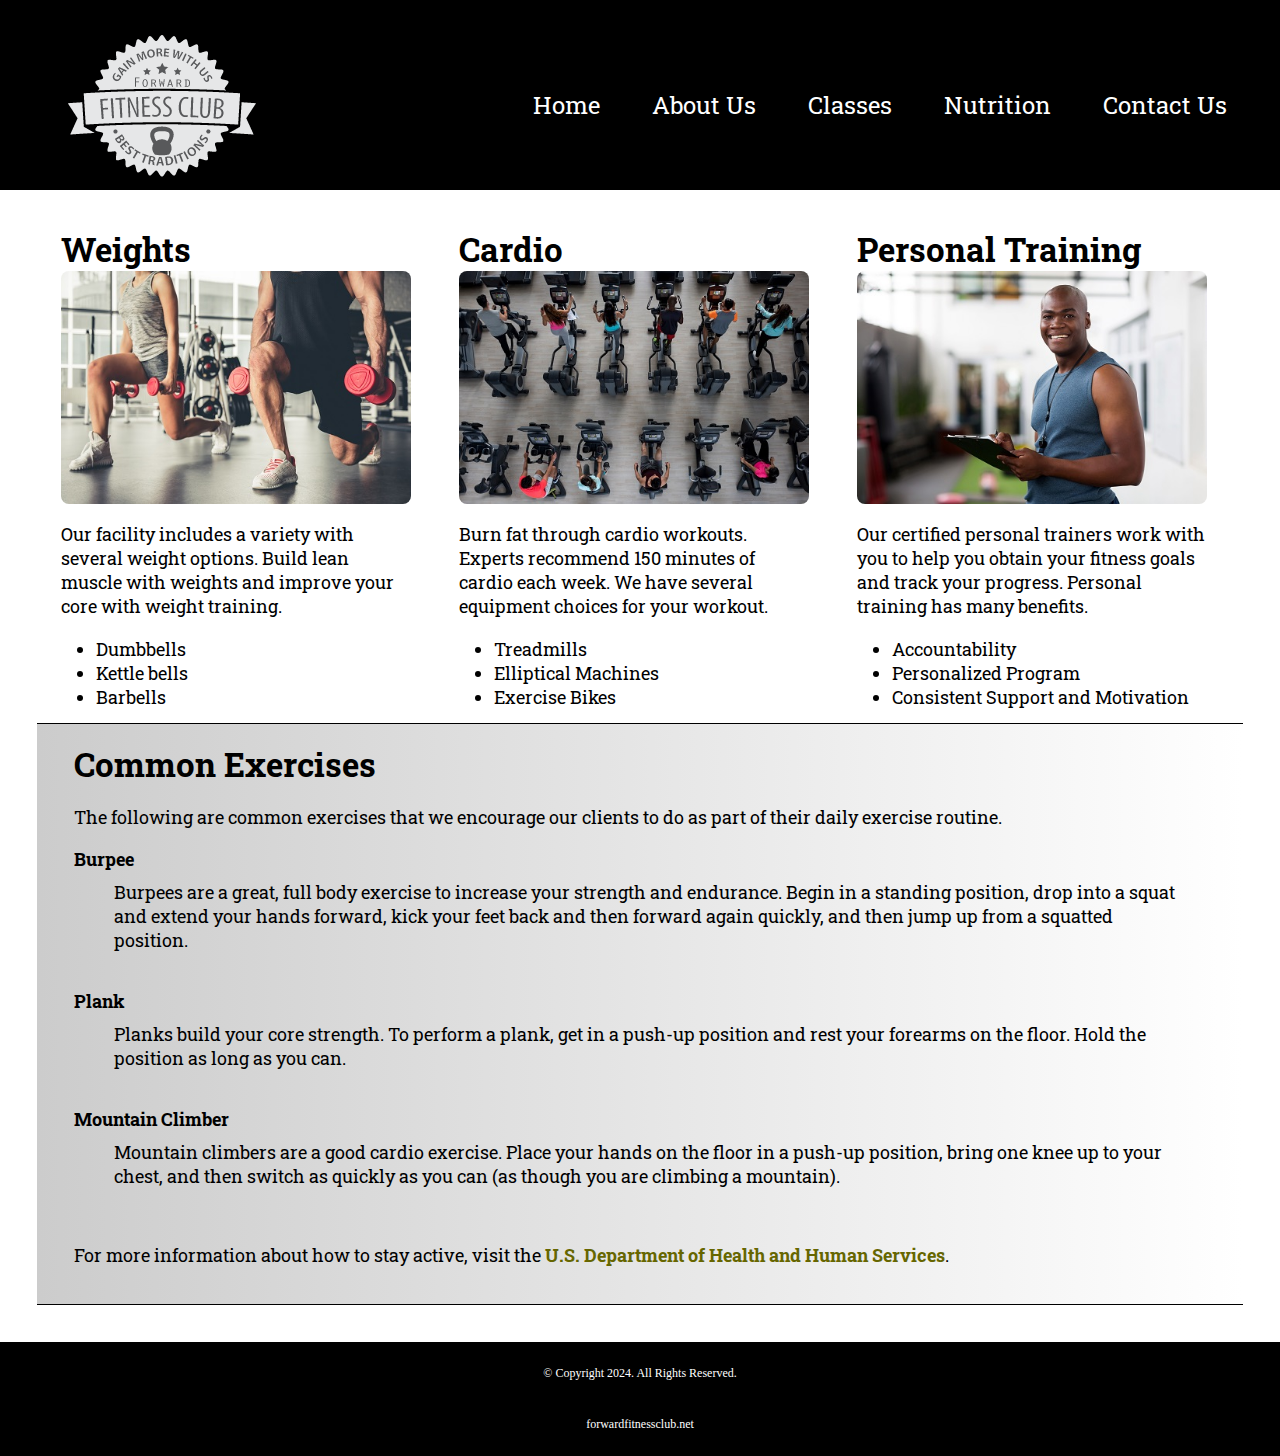
==== about.html @ a8f8325a "update chapter 7" ====
<!DOCTYPE html>
<html lang="en">
<head>
    <link rel="stylesheet" href="css/styles.css">
    <meta charset="UTF-8">
    <title>Forward Fitness Club</title>
    <link rel="shortcut icon" href="images/favicon.ico">
    <link rel="icon" type="image/png" sizes="32x32" href="images/favicon-32.png">
    <link rel="apple-touch-icon" sizes="180x180" href="images/apple-touch-icon.png">
    <link rel="icon" sizes="192x192" href="images/android-chrome-192.png">
    <meta name="viewport" content="width=device-width, initial-scale=1.0">
    <link rel="preconnect" href="https://fonts.googleapis.com">
    <link rel="preconnect" href="https://fonts.gstatic.com" crossorigin>
    <link href="https://fonts.googleapis.com/css2?family=Francois+One&family=Roboto+Slab:wght@100..900&display=swap" rel="stylesheet">
</head>
<body>
    <div id="container">
        <header>
            
            <h1><a href="index.html"><img src="images/forward-fitness-logo.png" alt="Forward Fitness Club Logo" ></a></h1>
        </header>
        <nav>
            <ul>
                <li><a href="index.html">Home</a></li>
                <li><a href="about.html">About Us</a></li>
                <li><a href="classes.html">Classes</a></li>
                <li><a href="nutrition.html">Nutrition</a></li>
                <li><a href="contact.html">Contact Us</a></li>
            </ul>
        </nav>
        <main>
            
            <section id="weights">
                <h1>Weights</h1>
                <img src="images/people-with-weights.jpg" alt="Two people working out with a weight in each hand" class="round" >
                <p>Our facility includes a variety with several weight options. Build lean muscle with weights and improve your core with weight training.</p>
                <ul class="tablet-desktop">
                    <li>Dumbbells</li>
                    <li>Kettle bells</li>
                    <li>Barbells</li>
                </ul>
            </section>

            <section id="cardio">
                <h1>Cardio</h1>
                <img src="images/people-workingout-machines.jpg" alt="Cardio Equipment" class="round">
                <p>Burn fat through cardio workouts. Experts recommend 150 minutes of cardio each week. We have several equipment choices for your workout.</p>
                <ul class="tablet-desktop">
                    <li>Treadmills</li>
                    <li>Elliptical Machines</li>
                    <li>Exercise Bikes</li>
                </ul>
            </section>
            <section id="training">
                <h1>Personal Training</h1>
                <img src="images/personal-trainer.jpg" alt="Personal Training" class="round">
                <p>Our certified personal trainers work with you to help you obtain your fitness goals and track your progress. Personal training has many benefits.</p>
                <ul class="tablet-desktop">
                    <li>Accountability</li>
                    <li>Personalized Program</li>
                    <li>Consistent Support and Motivation</li>
                </ul>
            </section>
            <div id="exercises" class="tablet-desktop">
                <h1>Common Exercises</h1>
                <p>The following are common exercises that we encourage our clients to do as part of their daily exercise routine.</p>
                <dl>
                    <dt>Burpee</dt>
                    <dd>Burpees are a great, full body exercise to increase your strength and endurance. Begin in a standing position, drop into a squat and extend your hands forward, kick your feet back and then forward again quickly, and then jump up from a squatted position.</dd>
                    
                    <dt>Plank</dt>
                    <dd>Planks build your core strength. To perform a plank, get in a push-up position and rest your forearms on the floor. Hold the position as long as you can.</dd>
                    
                    <dt>Mountain Climber</dt>
                    <dd>Mountain climbers are a good cardio exercise. Place your hands on the floor in a push-up position, bring one knee up to your chest, and then switch as quickly as you can (as though you are climbing a mountain).</dd>
                </dl>
                
                <p>For more information about how to stay active, visit the <a href="https://www.hhs.gov/fitness/be-active/index.html" target="_blank" class="external-link">U.S. Department of Health and Human Services</a>.</p>
            </div>
            
        </main>
        <footer>
            <p>&copy; Copyright 2024. All Rights Reserved.</p>
            <p><a href="mailto:forwardfitnessclub.net">forwardfitnessclub.net</a></p>
        </footer>
    </div>
</body>
</html>
---- css/styles.css ----
/* 
Author:  Hugo Moreira
Date: 4/29/2024
File Name: styles.css
*/

/* CSS Reset */


body, header, nav, main, footer, h1, div, img, ul, figure figcaption, article, aside {
    margin: 0;
    padding: 0;
    border: 0;
}


body {
    background-color: #000;
}

/* Style rule for box sizing applies to all elements */
* {
    box-sizing: border-box;
}

/* header */
header {
    
    top: 0;
    background-color: #000;
    height: 190px;
}

header img {
    margin: 0 auto;
}

nav {
    padding: 1%;
    margin-bottom: 1%;
}

main {
    
    background-color: #fff;
    padding: 2em;
    font-size: 1.15em;
    font-family: 'Roboto Slab', sans-serif;
}

.mobile h3 {
    text-shadow: 5px 5px 8px #ccc;
}



article {
    padding: 2%;
}

article h3 {
    text-align: center;
}

article img {
    margin: 0 auto;
}

article ul {
    margin-left: 10%;
}

article:nth-last-of-type(2) {
    background-color: rgba(204, 204, 204, 0.3);
}









.tel-link {
    background-color: #404040;
    padding: 2%;
    margin: 0 auto;
    width: 80%;
    text-align: center;
    border-radius: 5px;
}

.tel-link a {
    color: #fff;
    text-decoration: none;
    font-size: 1.5em;
    display: block;
}

.hours {
    margin-left: 10%;
}

nav ul {
    list-style-type: none;
    text-align: center;
    padding: 0;
    text-align: right;
}

nav li {
    
    font-size: 1.5em;
    font-family:  'Roboto Slab', Arial, sans-serif;
    border-top: 1px solid #fff;
}

nav li a {
    display: block;
    color: #fff;
    text-align: center;
    padding: 0.5em 1em;
    text-decoration: none;
}

nav li:first-child {
    border-top: none;
}

/* show mobile class, hide table-desktop class */
.mobile {
    display: block;
}
.tablet-desktop {
    display: none;

}


img {
    max-width: 100%;
    display: block;
}

footer p {
    font-size: 0.75em;
    color: #fff;
    text-align: center;
    padding: 1em;
}

footer p a {
    color: #fff;
    text-decoration: none;
}

.action {
    font-size: 1.35em;
    color: #666600;
    font-weight: bold;
    text-shadow: 5px 5px 8px #ccc;
}

.external-link {
    color: #666600;
    font-weight: bold;
    text-decoration: none;
}

.map {
    border: 2px solid #000;
    width: 95%;
    height: 50%;
}

.frame {
    position: relative;
    max-width: 450px;
    margin: 2% auto;
}

.pic-text {
    position: absolute;
    bottom: 0;
    background: rgba(0, 0, 0, 0.5);
    color: #fff;
    width: 100%;
    padding: 20px;
    text-align: center;
    font-family: Verdana, Arial, sans-serif;
    font-size: 1.5em;
    font-weight: bold;
}

/* Styles for specific IDs */
#weights, #cardio, #training {
    
    margin: 2%;
}

.round {
    border-radius: 8px;
}


/* Media Query for Tablet Viewport */
@media screen and (min-width: 630px), print {
    /* Show tablet-desktop class, hide mobile class */
    .tablet-desktop {
        display: block;
    }

    .mobile {
        display: none;
    }

    /* Tablet Viewport: Style rule for header */
    header {
        
        padding-bottom: 2em;
    }

    /* Tablet Viewport: Style rules for nav area */
    nav li {
        border-top: none;
        display: inline-block;
        border-right: 1px solid #fff;
    }

    nav li:last-child {
        border-right: none;
    }

    nav li a {
        padding: 0.1em 0.75em;
    }

    /* Tablet Viewport: Style rules for main content area */
    main ul {
        margin: 0 4% 4% 10%;
    }

    .grid {
        display: grid;
        grid-template-columns: auto auto auto;
        grid-gap: 20px;
    }

    .pic-text {
        font-size: 1em;
        padding: 10px;
    }

    article h3 {
        font-size: 1.75em;
    }

    aside {
        text-align: center;
        font-size: 1.25em;
        font-style: italic;
        font-weight: bold;
        padding: 2%;
        background-color: rgba(204, 204, 204, 0.5);
        box-shadow: 5px 5px 5px #000;
        text-shadow: 5px 5px 5px #b3b3b3;
        border-radius: 15px;
    }
    
    .grid-item4 {
        grid-column: 1 / span 3;
    }

    #exercises {
        clear: left;
        border-top: 1px solid #000;
        border-bottom: 1px solid #000;
        background-color: #f2f2f2;
        padding: 1em 2em;
    }
    
    #exercises dt {
        font-weight: bold;
    }
    
    #exercises dd {
        padding: 0.5em 1em 2em 0;
    }
    .tel-num {
        font-size: 1.25em;
    }
    .map {
        width: 600px;
        height: 450px;
    }
}


/* Styles for exercises list */

/*  */

#contact {
    text-align: center;
}

#contact .contact-email-link {
    color: #666600;
    text-decoration: none;
}

/* Media Query for Desktop Viewport and Print */
@media screen and (min-width: 1015px), print {
    /* Desktop Viewport: Style rule for the header */
    header {
        width: 25%;
        float: left;
        padding-bottom: 0;
    }

    /* Desktop Viewport: Style rules for nav area */
    nav {
        float: right;
        width: 70%;
        margin: 4em 1em 0 0;
    }

    nav ul {
        text-align: right;
    }

    nav li {
        border: none;
    }

    nav li a {
        padding: 0.5em 1em;
    }

    nav li a:hover {
        color: #000;
        background-color: #fff;
    }
    
    /* Desktop Viewport: Style rules for main content */
    main {
        clear: left;
    }
    
    main h1 {
        font-size: 1.8em;
    }

    .pic-text {
        font-size: 1em;
        padding: 10px;
    }

    .frame {
        opacity: 0.9;
    }
    
    .frame:hover {
        opacity: 1;
        box-shadow: 8px 8px 10px #808080;
    }
    
    #weights, #cardio, #training {
        float: left;
        width: 29%;
        margin: 0 2%;
    }
    
    #exercises {
        clear: left;
        background: linear-gradient(to right, #ccc, #fff);
    }
}

/* Media Query for Large Desktop Viewports */
@media screen and (min-width: 1921px) {
    #container {
        width: 1920px;
        margin: 0 auto;
    }
}
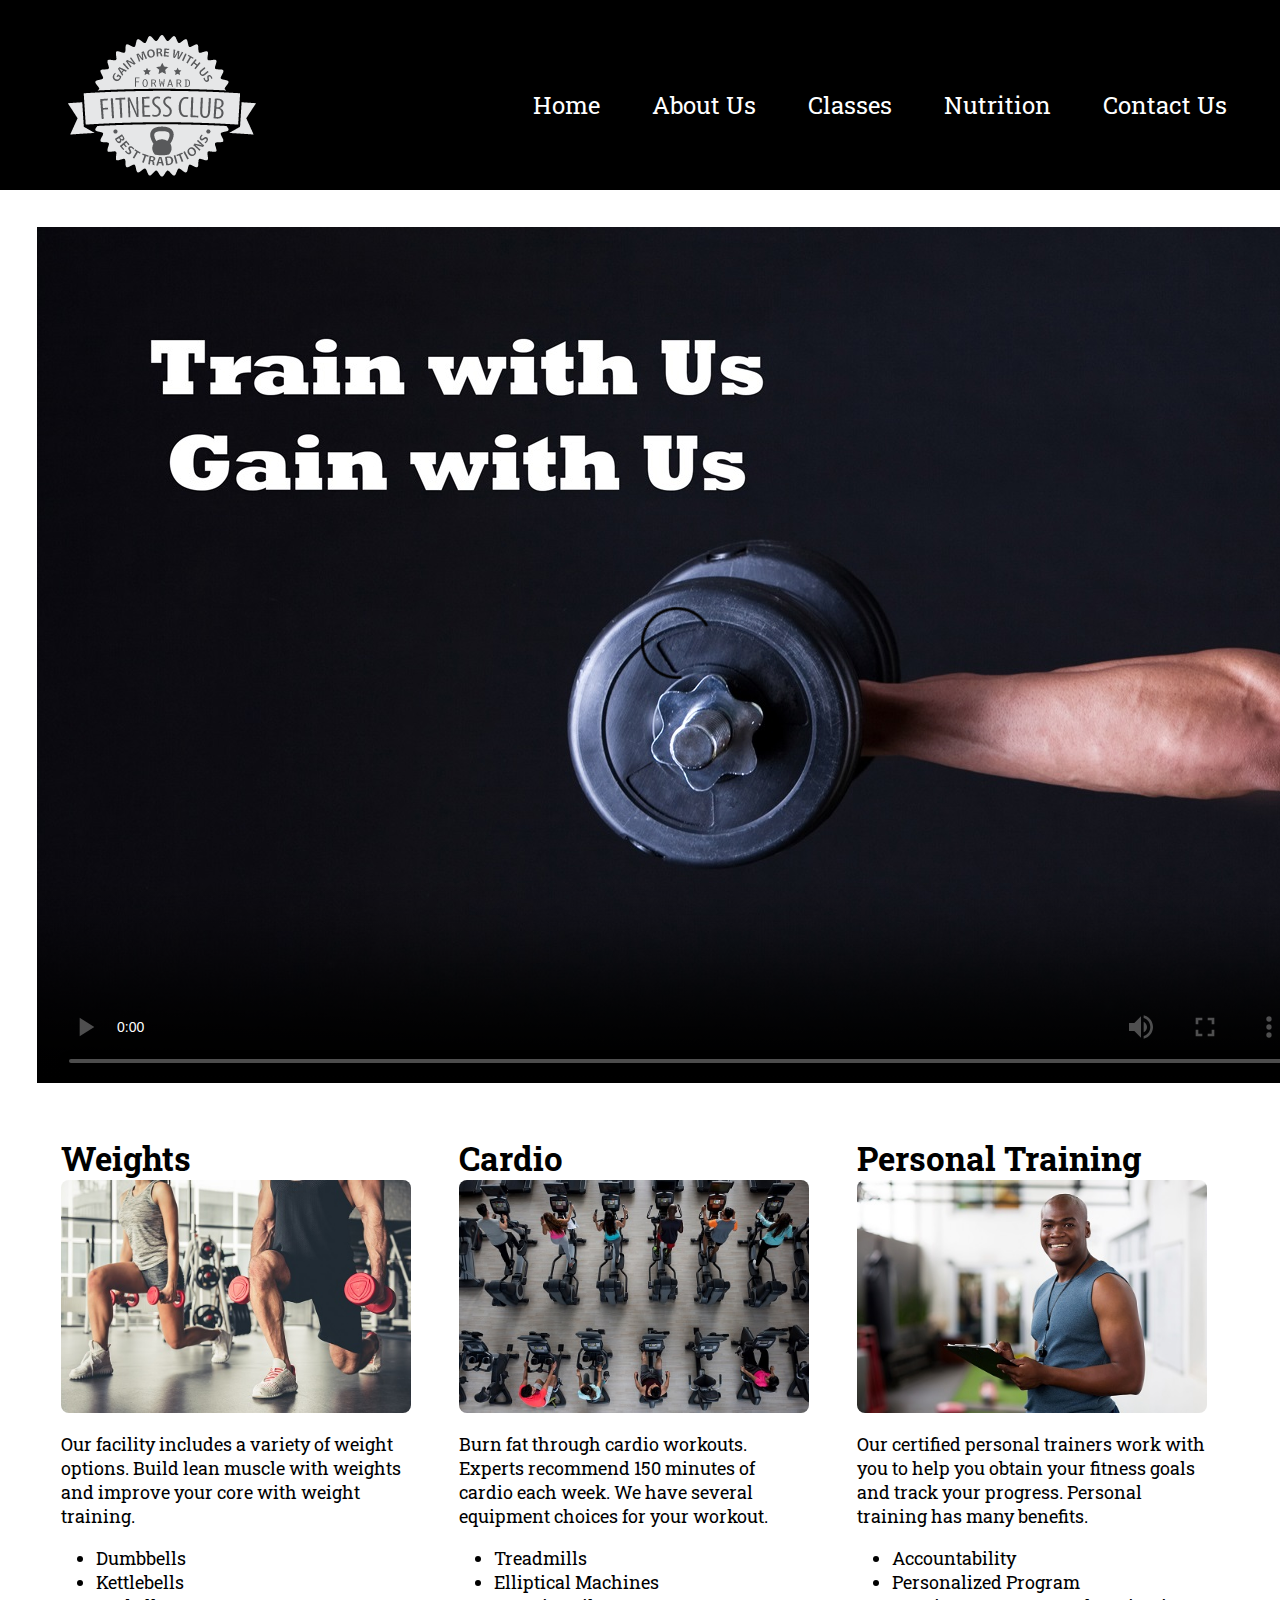
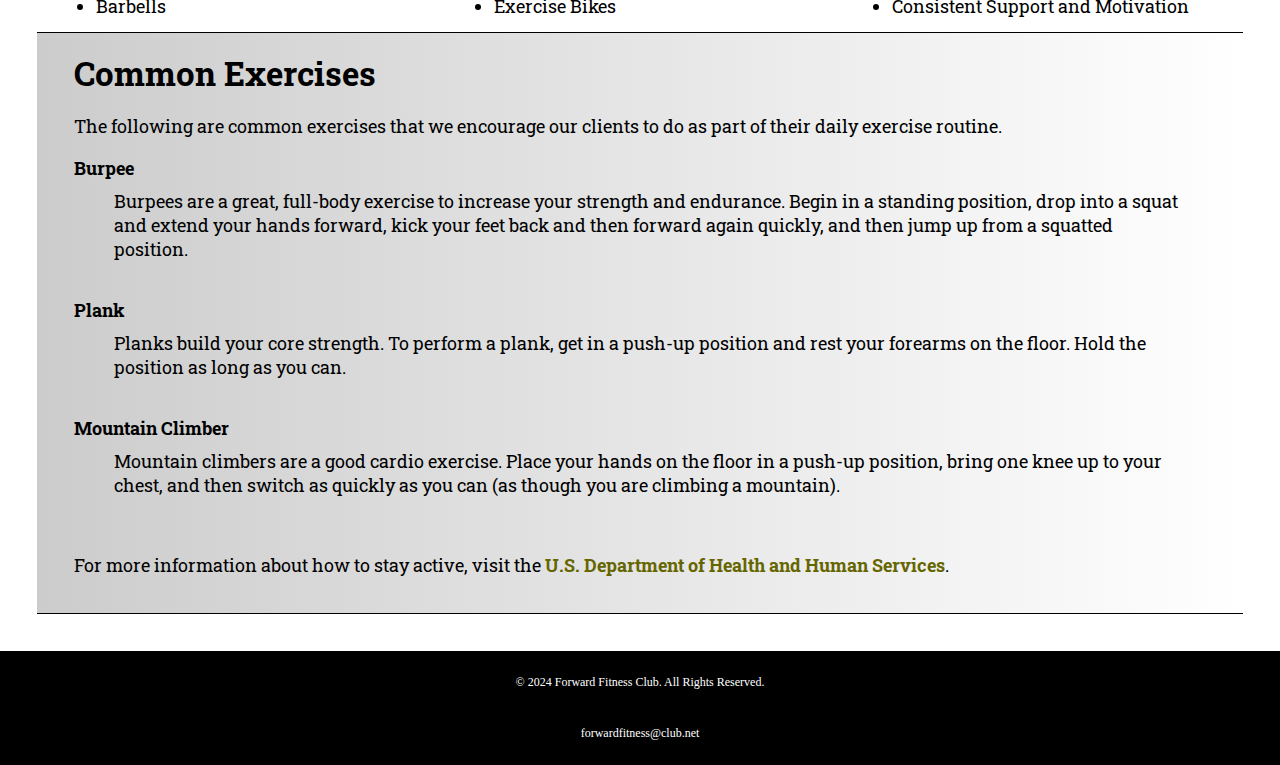
==== commit 2b449200: "update" ====
--- a/about.html
+++ b/about.html
@@ -1,14 +1,15 @@
 <!DOCTYPE html>
 <html lang="en">
 <head>
-    <link rel="stylesheet" href="css/styles.css">
     <meta charset="UTF-8">
     <title>Forward Fitness Club</title>
+    <link rel="stylesheet" href="css/styles.css">
+    <meta name="viewport" content="width=device-width, initial-scale=1.0">
+    <meta name="description" content="Learn more about Forward Fitness Club, our facilities, and the services we offer to help you achieve your fitness goals.">
     <link rel="shortcut icon" href="images/favicon.ico">
     <link rel="icon" type="image/png" sizes="32x32" href="images/favicon-32.png">
     <link rel="apple-touch-icon" sizes="180x180" href="images/apple-touch-icon.png">
     <link rel="icon" sizes="192x192" href="images/android-chrome-192.png">
-    <meta name="viewport" content="width=device-width, initial-scale=1.0">
     <link rel="preconnect" href="https://fonts.googleapis.com">
     <link rel="preconnect" href="https://fonts.gstatic.com" crossorigin>
     <link href="https://fonts.googleapis.com/css2?family=Francois+One&family=Roboto+Slab:wght@100..900&display=swap" rel="stylesheet">
@@ -16,8 +17,7 @@
 <body>
     <div id="container">
         <header>
-            
-            <h1><a href="index.html"><img src="images/forward-fitness-logo.png" alt="Forward Fitness Club Logo" ></a></h1>
+            <h1><a href="index.html"><img src="images/forward-fitness-logo.png" alt="Forward Fitness Club Logo"></a></h1>
         </header>
         <nav>
             <ul>
@@ -29,18 +29,25 @@
             </ul>
         </nav>
         <main>
-            
+            <!-- Video Section -->
+            <video controls poster="images/hero-image.jpg">
+                <source src="media/ffc_video.mp4" type="video/mp4">
+                <source src="media/ffc_video.webm" type="video/webm">
+                <track src="media/captions.vtt" kind="captions" srclang="en" label="Captions">
+                <track src="media/descriptions.vtt" kind="descriptions" srclang="en" label="English Descriptions">
+                <p>Your browser does not support the video element.</p>
+            </video>
+
             <section id="weights">
                 <h1>Weights</h1>
-                <img src="images/people-with-weights.jpg" alt="Two people working out with a weight in each hand" class="round" >
-                <p>Our facility includes a variety with several weight options. Build lean muscle with weights and improve your core with weight training.</p>
+                <img src="images/people-with-weights.jpg" alt="Two people working out with a weight in each hand" class="round">
+                <p>Our facility includes a variety of weight options. Build lean muscle with weights and improve your core with weight training.</p>
                 <ul class="tablet-desktop">
                     <li>Dumbbells</li>
-                    <li>Kettle bells</li>
+                    <li>Kettlebells</li>
                     <li>Barbells</li>
                 </ul>
             </section>
-
             <section id="cardio">
                 <h1>Cardio</h1>
                 <img src="images/people-workingout-machines.jpg" alt="Cardio Equipment" class="round">
@@ -66,22 +73,18 @@
                 <p>The following are common exercises that we encourage our clients to do as part of their daily exercise routine.</p>
                 <dl>
                     <dt>Burpee</dt>
-                    <dd>Burpees are a great, full body exercise to increase your strength and endurance. Begin in a standing position, drop into a squat and extend your hands forward, kick your feet back and then forward again quickly, and then jump up from a squatted position.</dd>
-                    
+                    <dd>Burpees are a great, full-body exercise to increase your strength and endurance. Begin in a standing position, drop into a squat and extend your hands forward, kick your feet back and then forward again quickly, and then jump up from a squatted position.</dd>
                     <dt>Plank</dt>
                     <dd>Planks build your core strength. To perform a plank, get in a push-up position and rest your forearms on the floor. Hold the position as long as you can.</dd>
-                    
                     <dt>Mountain Climber</dt>
                     <dd>Mountain climbers are a good cardio exercise. Place your hands on the floor in a push-up position, bring one knee up to your chest, and then switch as quickly as you can (as though you are climbing a mountain).</dd>
                 </dl>
-                
                 <p>For more information about how to stay active, visit the <a href="https://www.hhs.gov/fitness/be-active/index.html" target="_blank" class="external-link">U.S. Department of Health and Human Services</a>.</p>
             </div>
-            
         </main>
         <footer>
-            <p>&copy; Copyright 2024. All Rights Reserved.</p>
-            <p><a href="mailto:forwardfitnessclub.net">forwardfitnessclub.net</a></p>
+            <p>&copy; 2024 Forward Fitness Club. All Rights Reserved.</p>
+            <p><a href="mailto:forwardfitness@club.net">forwardfitness@club.net</a></p>
         </footer>
     </div>
 </body>
--- a/css/styles.css
+++ b/css/styles.css
@@ -7,7 +7,7 @@
 /* CSS Reset */
 
 
-body, header, nav, main, footer, h1, div, img, ul, figure figcaption, article, aside {
+body, header, nav, main, footer, h1, div, img, ul, figure figcaption, article, aside, audio, video {
     margin: 0;
     padding: 0;
     border: 0;
@@ -75,7 +75,9 @@
 }
 
 
-
+video {
+    margin: 0 auto 4%;
+}
 
 
 
@@ -294,6 +296,55 @@
         width: 600px;
         height: 450px;
     }
+
+    /* Tablet Viewport: Style rules for table */
+    table {
+        border: 1px solid #000;
+        border-collapse: collapse;
+        margin: 0 auto;
+        width: 100%;
+    }
+    
+    caption {
+        font-size: 1.5em;
+        font-weight: bold;
+        padding: 1%;
+    }
+    
+    th, td {
+        border: 1px solid #000;
+        padding: 2%;
+    }
+    
+    th {
+        background-color: #000;
+        color: #fff;
+        font-size: 1.5em;
+    }
+    
+    tr:nth-child(odd) {
+        background-color: #ccc;
+    }
+    
+    /* Tablet Viewport: Style rule for form element */
+    
+    form {
+        width: auto;
+    }
+    
+    .form-grid {
+        display: grid;
+        grid-template-columns: auto auto auto;
+        grid-gap: 20px;
+    }
+    
+    .btn {
+        grid-column: 1 / span 3;
+    }
+    
+    
+    
+
 }
 
 
@@ -376,6 +427,15 @@
         clear: left;
         background: linear-gradient(to right, #ccc, #fff);
     }
+    #form {
+        margin-top: 2%;
+        background-color: #f2f2f2;
+        padding: inherit;
+    }
+    #form h2 {
+        text-align: center;
+    
+    }
 }
 
 /* Media Query for Large Desktop Viewports */
@@ -384,5 +444,41 @@
         width: 1920px;
         margin: 0 auto;
     }
-}
-
+
+    table {
+        width: 80%;
+    }
+}
+
+/* Media Query for Print */
+@media print {
+    body {
+        background: #fff;
+        color: #000;
+    }
+}
+
+/* Style rules for form elements */
+fieldset, input, select, textarea {
+    margin-bottom: 2%;
+}
+
+fieldset legend {
+    font-weight: bold;
+    font-size: 1.25em;
+}
+
+label {
+    display: block;
+    padding-top: 3%;
+}
+
+form #submit {
+    margin: 0;
+    border: none;
+    display: block;
+    padding: 2%;
+    background-color: #b3b3b3;
+    font-size: 1em;
+    border-radius: 10px;
+}